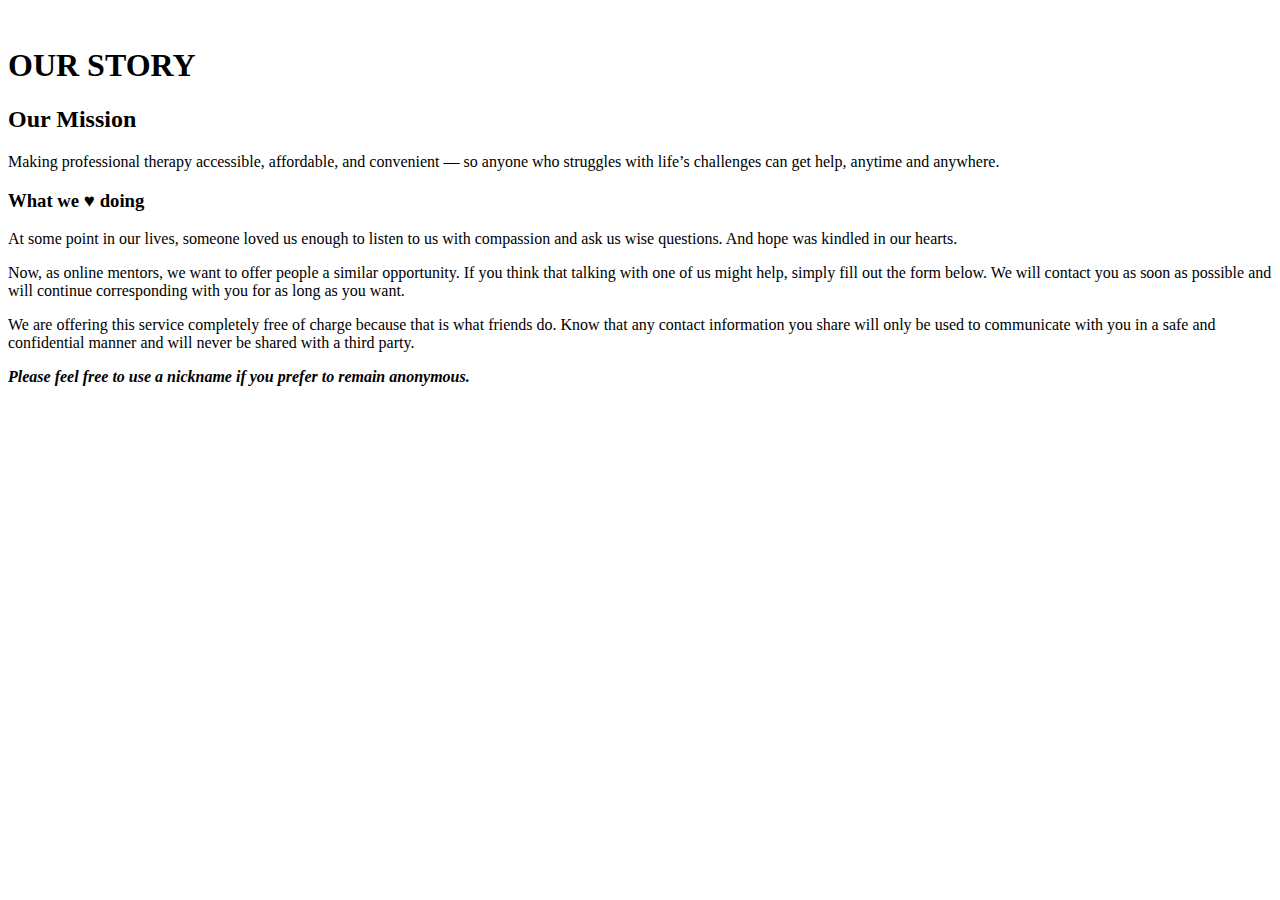
==== about.html @ cb8b3e39 "Add a contact us section with an image" ====
<!DOCTYPE html>
<html lang="en">
<head>
  <meta charset="UTF-8">
  <meta http-equiv="X-UA-Compatible" content="IE=edge">
  <meta name="viewport" content="width=device-width, initial-scale=1.0">
  <title>about_us</title>
  <link rel="stylesheet" href="about.css">
</head>
<body>
  
  <div class="about_us">

    <div class="About">
      <div class="about_img">
        <img src="https://images.pexels.com/photos/4761388/pexels-photo-4761388.jpeg?auto=compress&cs=tinysrgb&dpr=1&w=500" alt="">
        <img src="https://images.pexels.com/photos/5231306/pexels-photo-5231306.jpeg?auto=compress&cs=tinysrgb&dpr=1&w=500" alt="">
        <img src="https://images.pexels.com/photos/9747356/pexels-photo-9747356.png?auto=compress&cs=tinysrgb&dpr=1&w=500" alt="">
        </div>
  
    <div class="about">
  
      <h1>OUR STORY</h1>
      <h2>Our Mission</h2>
      <p>Making professional therapy accessible, affordable, and convenient — so anyone who struggles with life’s challenges can get help, anytime and anywhere.</p>
  
      <h3>What we &hearts; doing</h3>
      <p>At some point in our lives, someone loved us enough to listen to us with compassion and ask us wise questions. And hope was kindled in our hearts.</p>
       <p> Now, as online mentors, we want to offer people a similar opportunity. If you think that talking with one of us might help, simply fill out the form below. We will contact you as soon as possible and will continue corresponding with you for as long as you want.</p> 
       <p> We are offering this service completely free of charge because that is what friends do. Know that any contact information you share will only be used to communicate with you in a safe and confidential manner and will never be shared with a third party.</p>
       <p> <em><strong> Please feel free to use a nickname if you prefer to remain anonymous.</strong></em></p>
      
    </div>
  </div>    

  </div>

</body>
</html>
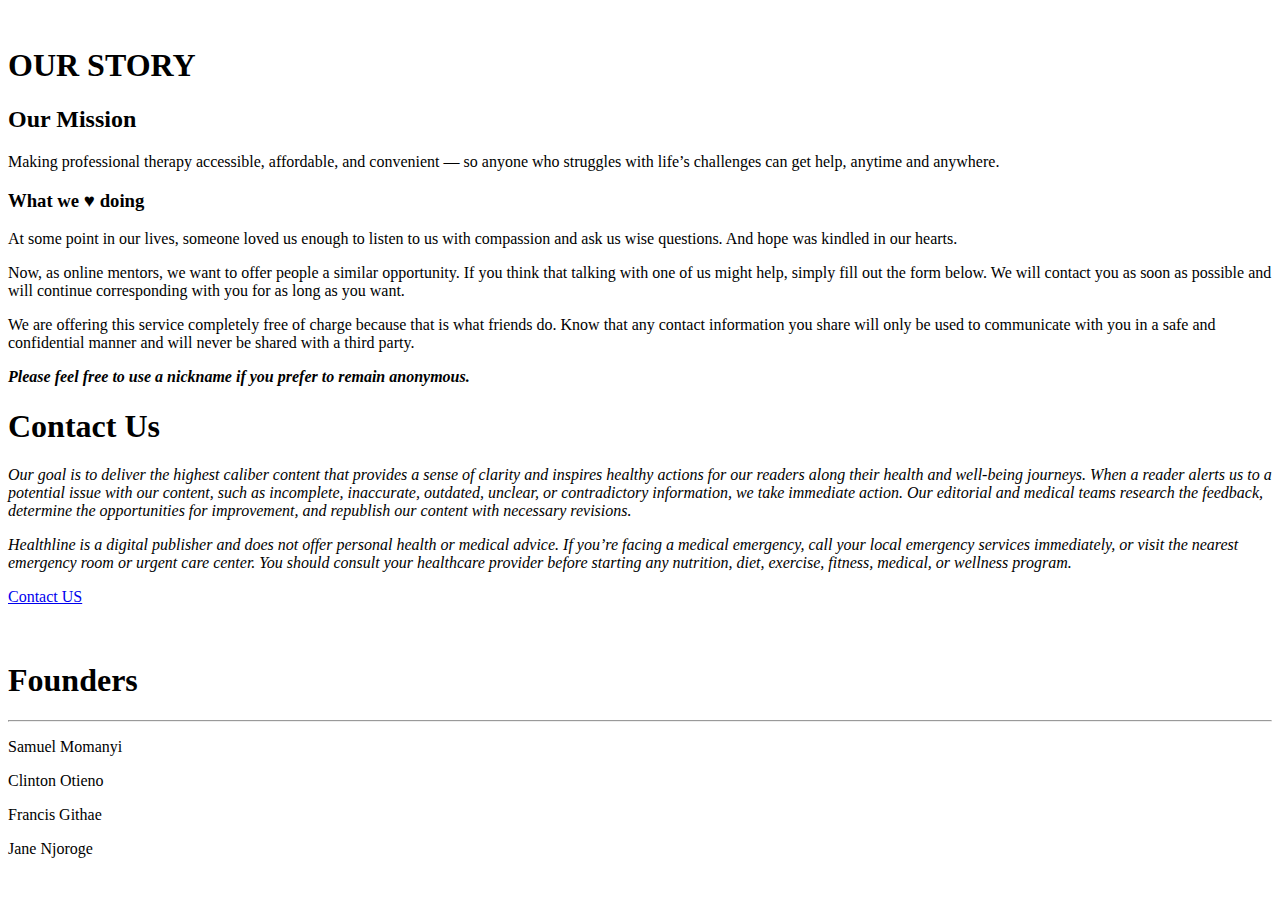
==== commit 9efabe21: "Add a founders section with images" ====
--- a/about.html
+++ b/about.html
@@ -19,7 +19,6 @@
         </div>
   
     <div class="about">
-  
       <h1>OUR STORY</h1>
       <h2>Our Mission</h2>
       <p>Making professional therapy accessible, affordable, and convenient — so anyone who struggles with life’s challenges can get help, anytime and anywhere.</p>
@@ -29,9 +28,32 @@
        <p> Now, as online mentors, we want to offer people a similar opportunity. If you think that talking with one of us might help, simply fill out the form below. We will contact you as soon as possible and will continue corresponding with you for as long as you want.</p> 
        <p> We are offering this service completely free of charge because that is what friends do. Know that any contact information you share will only be used to communicate with you in a safe and confidential manner and will never be shared with a third party.</p>
        <p> <em><strong> Please feel free to use a nickname if you prefer to remain anonymous.</strong></em></p>
-      
+      </div>
+  </div>    
+
+  <div class="Contact">
+
+    <div class="contact">
+      <h1>Contact Us</h1>
+      <p> <em> Our goal is to deliver the highest caliber content that provides a sense of clarity and inspires healthy actions for our readers along their health and well-being journeys. When a reader alerts us to a potential issue with our content, such as incomplete, inaccurate, outdated, unclear, or contradictory information, we take immediate action. Our editorial and medical teams research the feedback, determine the opportunities for improvement, and republish our content with necessary revisions.</em></p>
+        <p> <em>Healthline is a digital publisher and does not offer personal health or medical advice. If you’re facing a medical emergency, call your local emergency services immediately, or visit the nearest emergency room or urgent care center. You should consult your healthcare provider before starting any nutrition, diet, exercise, fitness, medical, or wellness program.</em></p>
+  <p><a href="reachout@gmail.com">Contact US</a></p>
     </div>
-  </div>    
+  
+    <div class="contact_img"><img src="contact.jpeg" alt=""></div>
+  </div>
+  
+<div class="Founders">
+
+    <h1>Founders</h1>
+    <hr>
+    <div class="founders_img">
+<p> <span> Samuel Momanyi</span> <img src="Samuel.jpeg" alt=""></p>
+<p> <span>Clinton Otieno</span> <img src="Clinton.jpeg" alt=""></p>
+<p> <span>Francis Githae</span> <img src="Francis.jpeg" alt=""></p>
+<p> <span>Jane Njoroge</span><img src="Jane.jpeg" alt=""></p>
+</div>
+  </div>
 
   </div>
 
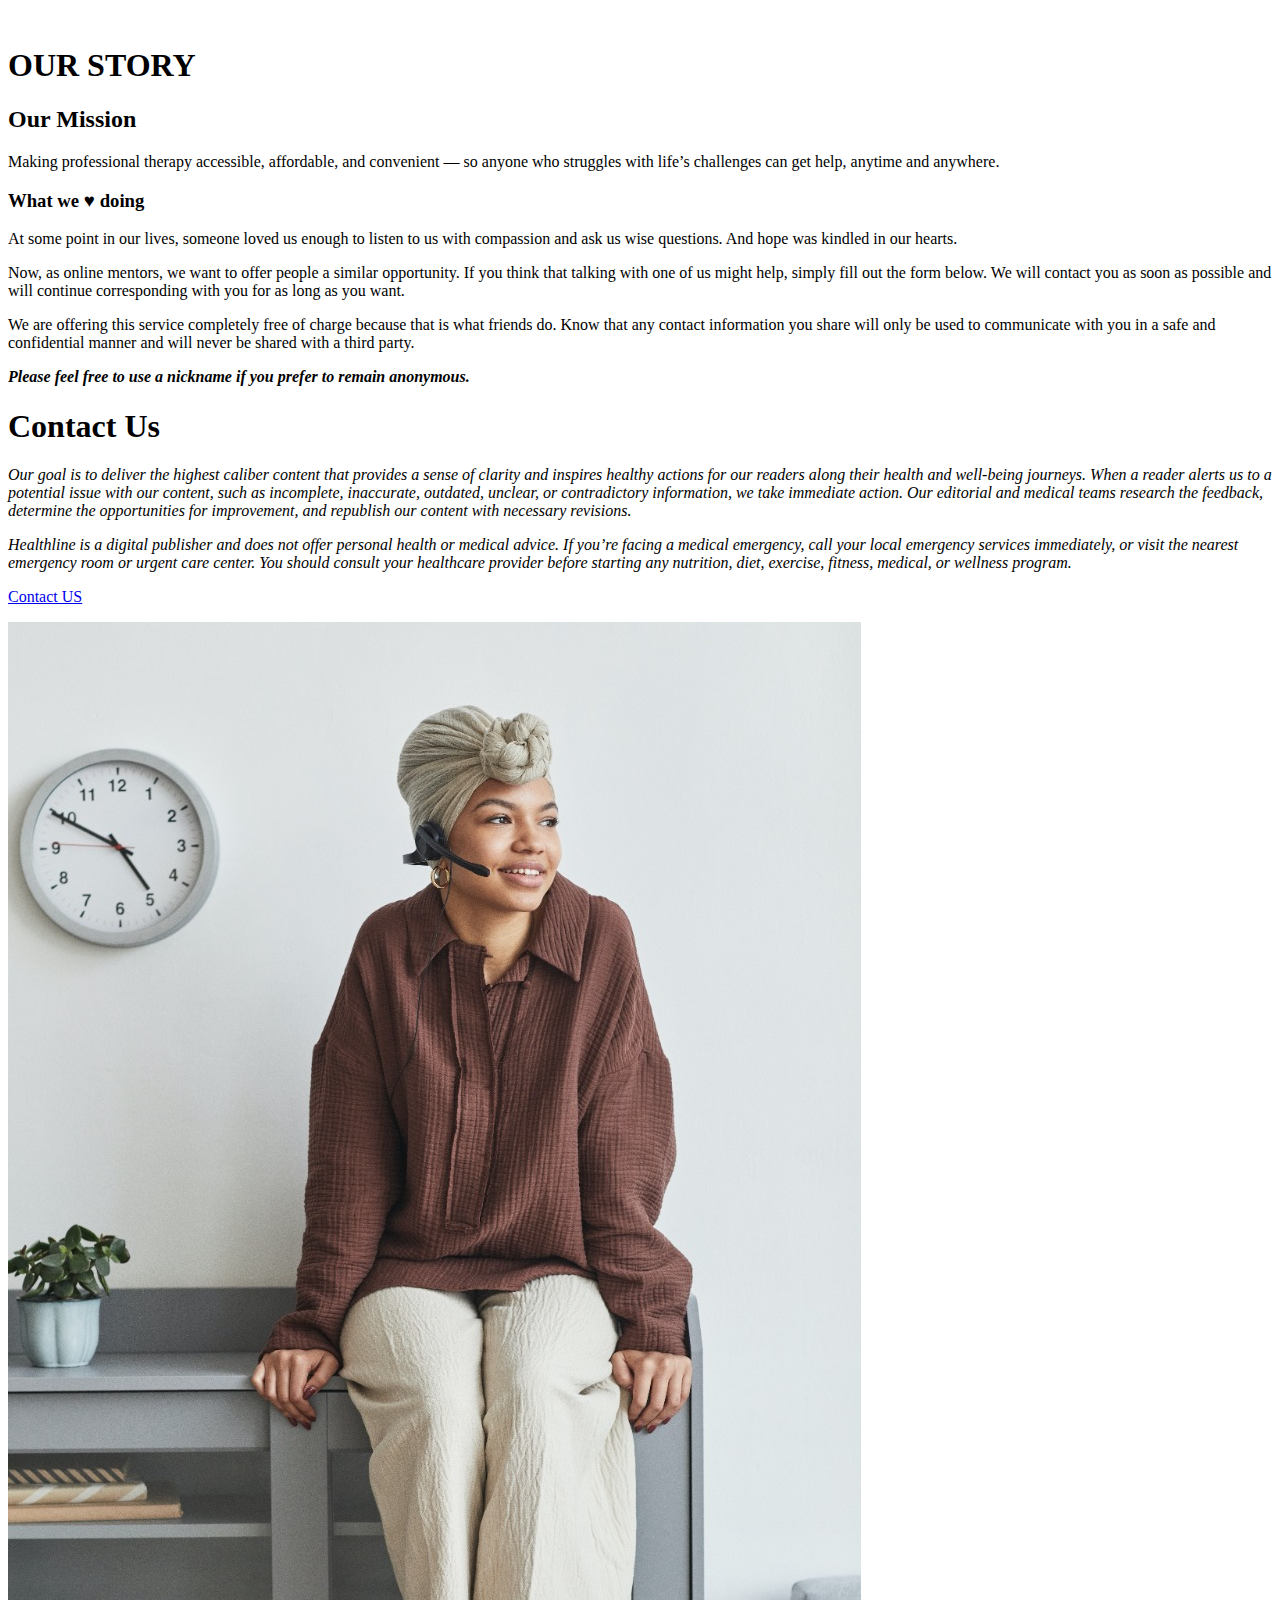
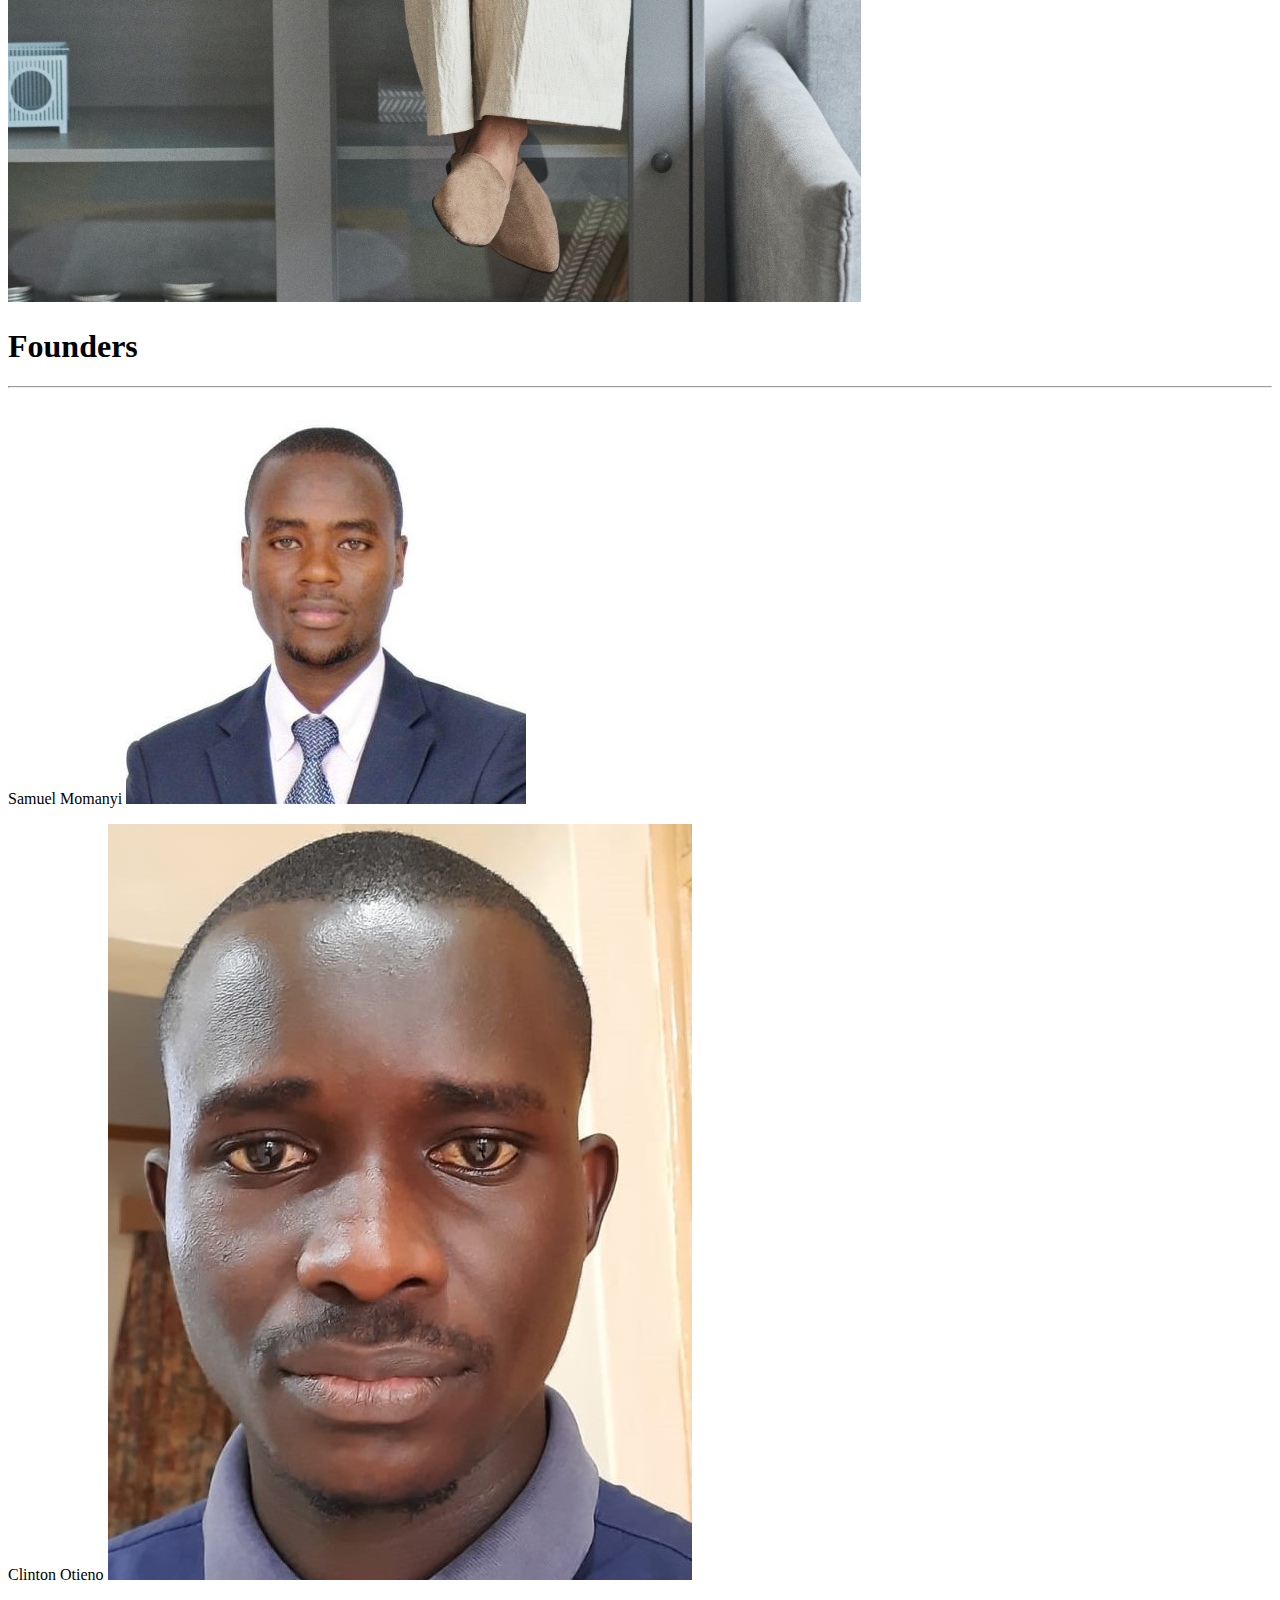
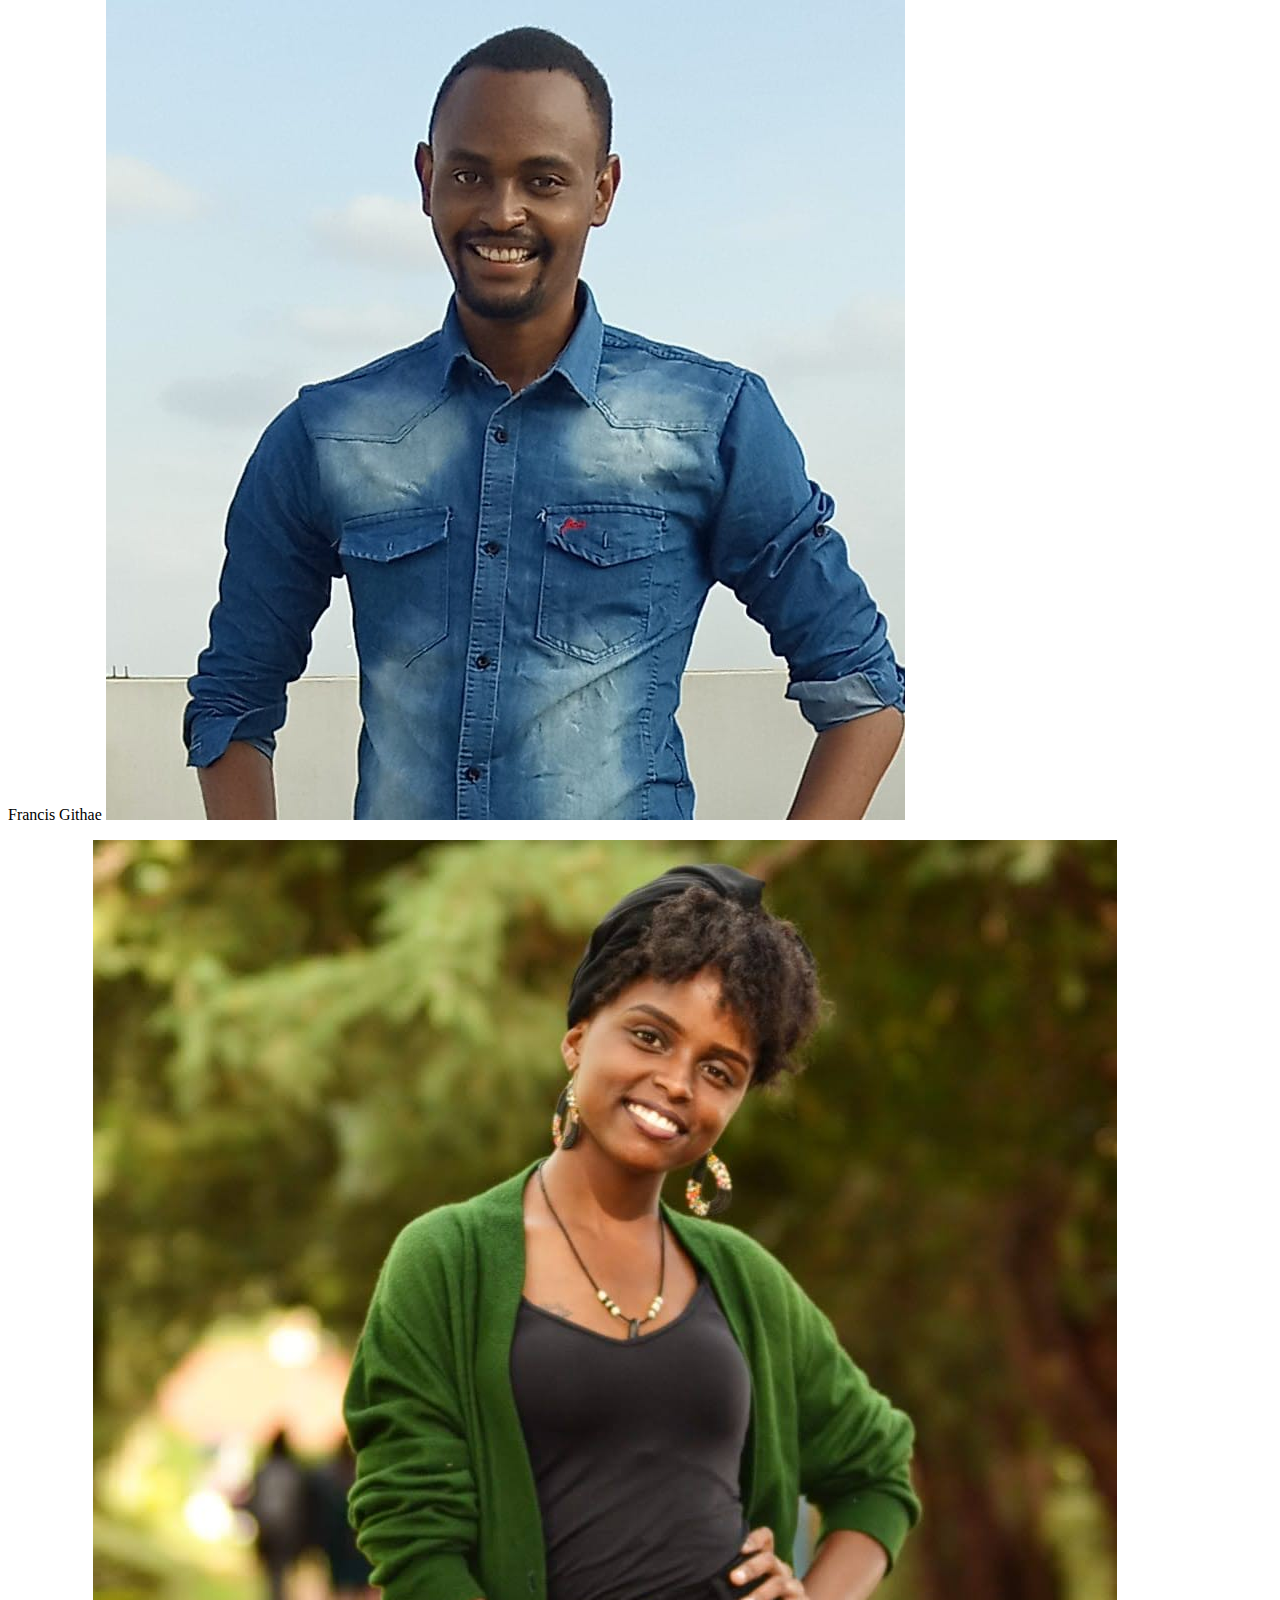
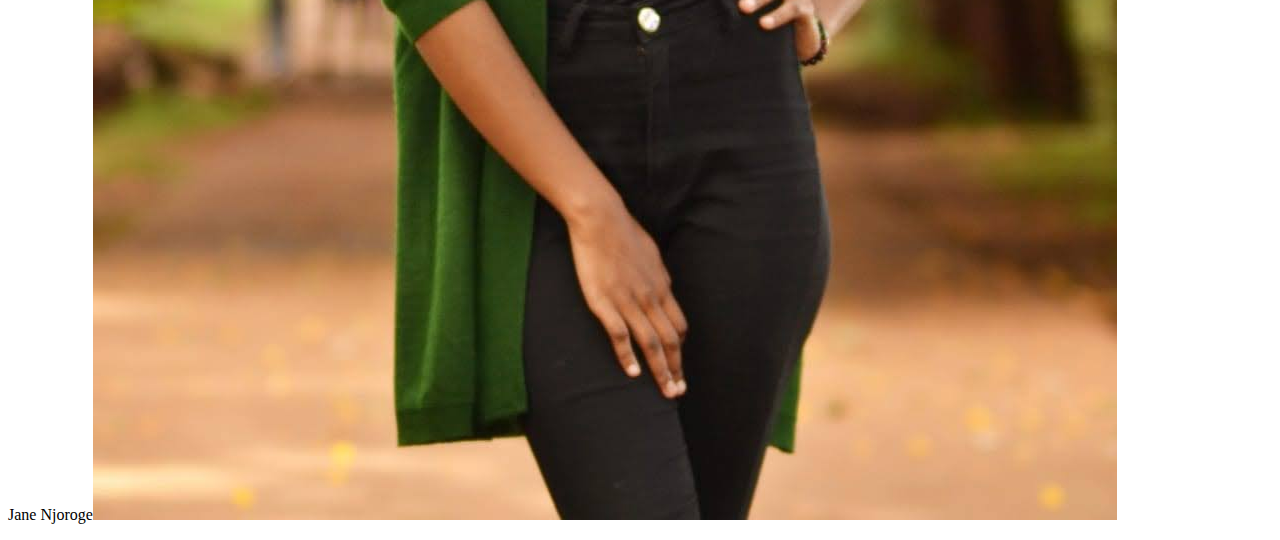
==== commit 3a764072: "Upload images being used" ====
--- a/about.html
+++ b/about.html
@@ -1,61 +1,111 @@
 <!DOCTYPE html>
 <html lang="en">
-<head>
-  <meta charset="UTF-8">
-  <meta http-equiv="X-UA-Compatible" content="IE=edge">
-  <meta name="viewport" content="width=device-width, initial-scale=1.0">
-  <title>about_us</title>
-  <link rel="stylesheet" href="about.css">
-</head>
-<body>
-  
-  <div class="about_us">
+  <head>
+    <meta charset="UTF-8" />
+    <meta http-equiv="X-UA-Compatible" content="IE=edge" />
+    <meta name="viewport" content="width=device-width, initial-scale=1.0" />
+    <title>about_us</title>
+    <link rel="stylesheet" href="about.css" />
+  </head>
+  <body>
+    <!-- About us page begins here -->
+    <div class="about_us">
+      <div class="About">
+        <div class="about_img">
+          <img
+            src="https://images.pexels.com/photos/4761388/pexels-photo-4761388.jpeg?auto=compress&cs=tinysrgb&dpr=1&w=500"
+            alt=""
+          />
+          <img
+            src="https://images.pexels.com/photos/5231306/pexels-photo-5231306.jpeg?auto=compress&cs=tinysrgb&dpr=1&w=500"
+            alt=""
+          />
+          <img
+            src="https://images.pexels.com/photos/9747356/pexels-photo-9747356.png?auto=compress&cs=tinysrgb&dpr=1&w=500"
+            alt=""
+          />
+        </div>
+        <div class="about">
+          <h1>OUR STORY</h1>
+          <h2>Our Mission</h2>
+          <p>
+            Making professional therapy accessible, affordable, and convenient —
+            so anyone who struggles with life’s challenges can get help, anytime
+            and anywhere.
+          </p>
 
-    <div class="About">
-      <div class="about_img">
-        <img src="https://images.pexels.com/photos/4761388/pexels-photo-4761388.jpeg?auto=compress&cs=tinysrgb&dpr=1&w=500" alt="">
-        <img src="https://images.pexels.com/photos/5231306/pexels-photo-5231306.jpeg?auto=compress&cs=tinysrgb&dpr=1&w=500" alt="">
-        <img src="https://images.pexels.com/photos/9747356/pexels-photo-9747356.png?auto=compress&cs=tinysrgb&dpr=1&w=500" alt="">
+          <h3>What we &hearts; doing</h3>
+          <p>
+            At some point in our lives, someone loved us enough to listen to us
+            with compassion and ask us wise questions. And hope was kindled in
+            our hearts.
+          </p>
+          <p>
+            Now, as online mentors, we want to offer people a similar
+            opportunity. If you think that talking with one of us might help,
+            simply fill out the form below. We will contact you as soon as
+            possible and will continue corresponding with you for as long as you
+            want.
+          </p>
+          <p>
+            We are offering this service completely free of charge because that
+            is what friends do. Know that any contact information you share will
+            only be used to communicate with you in a safe and confidential
+            manner and will never be shared with a third party.
+          </p>
+          <p>
+            <em
+              ><strong>
+                Please feel free to use a nickname if you prefer to remain
+                anonymous.</strong
+              ></em
+            >
+          </p>
         </div>
-  
-    <div class="about">
-      <h1>OUR STORY</h1>
-      <h2>Our Mission</h2>
-      <p>Making professional therapy accessible, affordable, and convenient — so anyone who struggles with life’s challenges can get help, anytime and anywhere.</p>
-  
-      <h3>What we &hearts; doing</h3>
-      <p>At some point in our lives, someone loved us enough to listen to us with compassion and ask us wise questions. And hope was kindled in our hearts.</p>
-       <p> Now, as online mentors, we want to offer people a similar opportunity. If you think that talking with one of us might help, simply fill out the form below. We will contact you as soon as possible and will continue corresponding with you for as long as you want.</p> 
-       <p> We are offering this service completely free of charge because that is what friends do. Know that any contact information you share will only be used to communicate with you in a safe and confidential manner and will never be shared with a third party.</p>
-       <p> <em><strong> Please feel free to use a nickname if you prefer to remain anonymous.</strong></em></p>
       </div>
-  </div>    
 
-  <div class="Contact">
+      <div class="Contact">
+        <div class="contact">
+          <h1>Contact Us</h1>
+          <p>
+            <em>
+              Our goal is to deliver the highest caliber content that provides a
+              sense of clarity and inspires healthy actions for our readers
+              along their health and well-being journeys. When a reader alerts
+              us to a potential issue with our content, such as incomplete,
+              inaccurate, outdated, unclear, or contradictory information, we
+              take immediate action. Our editorial and medical teams research
+              the feedback, determine the opportunities for improvement, and
+              republish our content with necessary revisions.</em
+            >
+          </p>
+          <p>
+            <em
+              >Healthline is a digital publisher and does not offer personal
+              health or medical advice. If you’re facing a medical emergency,
+              call your local emergency services immediately, or visit the
+              nearest emergency room or urgent care center. You should consult
+              your healthcare provider before starting any nutrition, diet,
+              exercise, fitness, medical, or wellness program.</em
+            >
+          </p>
+          <p><a href="reachout@gmail.com">Contact US</a></p>
+        </div>
 
-    <div class="contact">
-      <h1>Contact Us</h1>
-      <p> <em> Our goal is to deliver the highest caliber content that provides a sense of clarity and inspires healthy actions for our readers along their health and well-being journeys. When a reader alerts us to a potential issue with our content, such as incomplete, inaccurate, outdated, unclear, or contradictory information, we take immediate action. Our editorial and medical teams research the feedback, determine the opportunities for improvement, and republish our content with necessary revisions.</em></p>
-        <p> <em>Healthline is a digital publisher and does not offer personal health or medical advice. If you’re facing a medical emergency, call your local emergency services immediately, or visit the nearest emergency room or urgent care center. You should consult your healthcare provider before starting any nutrition, diet, exercise, fitness, medical, or wellness program.</em></p>
-  <p><a href="reachout@gmail.com">Contact US</a></p>
+        <div class="contact_img"><img src="contact.jpeg" alt="" /></div>
+      </div>
+
+      <div class="Founders">
+        <h1>Founders</h1>
+        <hr />
+        <div class="founders_img">
+          <p><span> Samuel Momanyi</span> <img src="Samuel.jpeg" alt="" /></p>
+          <p><span>Clinton Otieno</span> <img src="Clinton.jpeg" alt="" /></p>
+          <p><span>Francis Githae</span> <img src="Francis.jpeg" alt="" /></p>
+          <p><span>Jane Njoroge</span><img src="Jane.jpeg" alt="" /></p>
+        </div>
+      </div>
     </div>
-  
-    <div class="contact_img"><img src="contact.jpeg" alt=""></div>
-  </div>
-  
-<div class="Founders">
-
-    <h1>Founders</h1>
-    <hr>
-    <div class="founders_img">
-<p> <span> Samuel Momanyi</span> <img src="Samuel.jpeg" alt=""></p>
-<p> <span>Clinton Otieno</span> <img src="Clinton.jpeg" alt=""></p>
-<p> <span>Francis Githae</span> <img src="Francis.jpeg" alt=""></p>
-<p> <span>Jane Njoroge</span><img src="Jane.jpeg" alt=""></p>
-</div>
-  </div>
-
-  </div>
-
-</body>
-</html>+    <!-- About us page ends here -->
+  </body>
+</html>
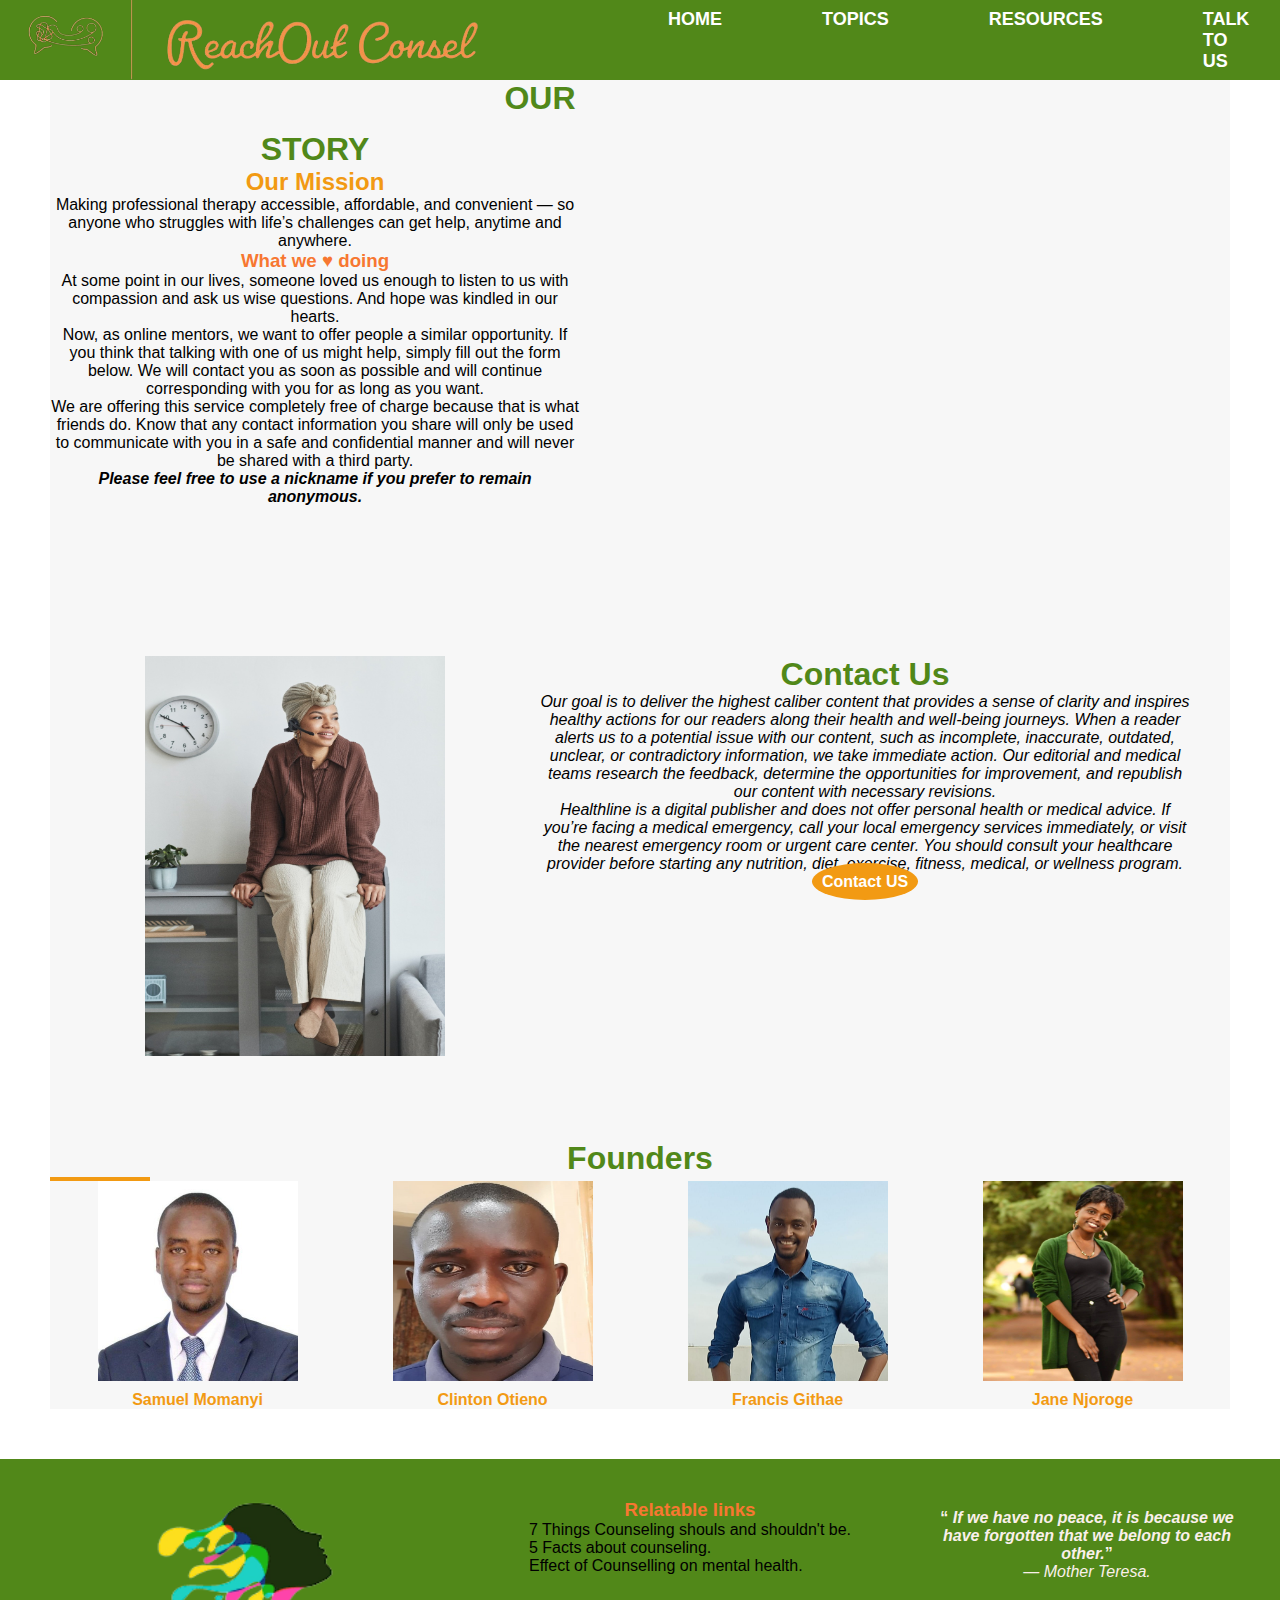
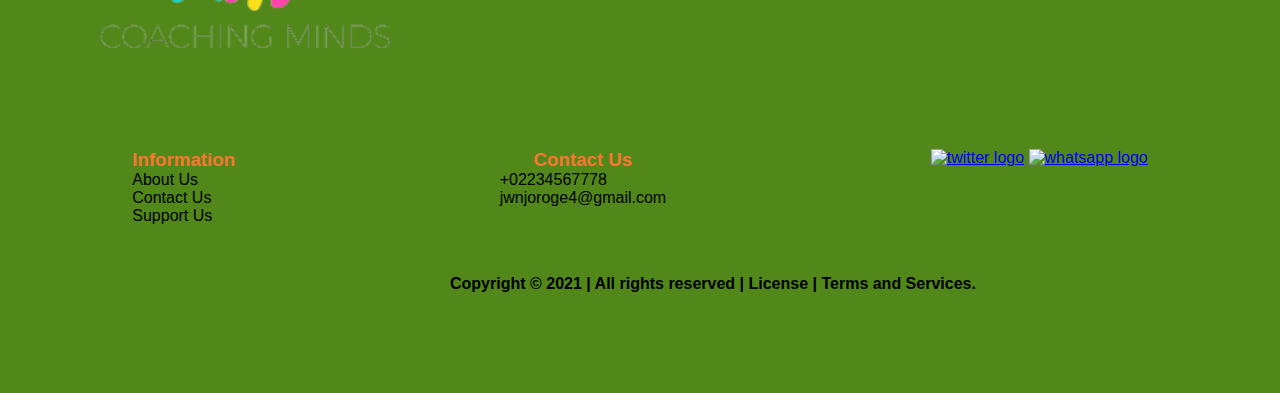
==== commit b218dc77: "add css margin rule on the about us page" ====
--- a/about.html
+++ b/about.html
@@ -6,9 +6,24 @@
     <meta name="viewport" content="width=device-width, initial-scale=1.0" />
     <title>about_us</title>
     <link rel="stylesheet" href="about.css" />
+    <link rel="stylesheet" href="css/styles.css">
   </head>
   <body>
     <!-- About us page begins here -->
+    <nav id="nav">
+      <!-- <h1 id="title">Reachout Consel</h1> -->
+      <h1 id="title"><img class="logo" src="logo_final.png" alt=""></h1>
+      <ul id="menu_links">
+        <li><a href="index.html"> HOME</a></li>
+        <li><a href="content_landing.html"> TOPICS</a></li>
+        <li><a href="videos.html"> RESOURCES</a></li>
+        <li><a href="form.html">  TALK TO US </a></li>
+        <li> <a href="about.html"> ABOUT</a></li>
+      </ul>
+      <a href="javascript:void(0)" onclick="showMenu()"
+        ><img id="menu_icon" src="hamburger_icon.png" alt="menu icon"
+      /></a>
+    </nav>
     <div class="about_us">
       <div class="About">
         <div class="about_img">
@@ -106,6 +121,59 @@
         </div>
       </div>
     </div>
+
     <!-- About us page ends here -->
+    <div class="footer_section">
+      <!-- Grouping for column styling -->
+      <footer>
+  <div class="column">
+  
+    <img id="logo" src="logo.png" alt="Logo">
+  
+   <!-- Adding links to more information on counselling practices -->
+    <div class="links">
+      <h3>Relatable links</h3>
+  <p><a href="https://www.therapybyshannon.com/blog-2/2019/1/14/7-things-counseling-should-and-shouldnt-be" target="blank"> 7 Things Counseling shouls and shouldn't be.</a></p>
+  <p><a href="https://www.google.com/search?sxsrf=AOaemvLb1eh-Wg1YTnO0ukP4k4fwOP0pxA:1633944253437&q=5+facts+about+counseling&sa=X&ved=2ahUKEwiZ3bvWhMLzAhXT8OAKHRNUDLsQ1QJ6BAgtEAE" target="blank">5 Facts about counseling.</a></p>
+  <p><a href="https://medcraveonline.com/JPCPY/the-effect-of-psychological-counseling-on-mental-health.html" target="blank">Effect of Counselling on mental health.</a></p>
+    </div>
+    <!-- Adding quotes -->
+    <div class="Quote">
+  <q> <em> If we have no peace, it is because we have forgotten that we belong to each other.</q><p>― Mother Teresa. </em></p> 
+    </div>
+  
+  </div>
+  
+  
+   <!-- Grouping together for styling -->
+   <div class="column2">
+  
+    <div class="info">
+  <h3>Information</h3>
+  <p><a href="#About Us">About Us</a></p>
+  <p><a href="#Contact Us">Contact Us</a></p>
+  <p> <a href="Support Us"> Support Us</a></p>
+    </div>
+  
+    <div class="contacts">
+  <h3>Contact Us</h3>
+  <p>+02234567778</p>
+  <p><a href="jwnjoroge4@gmail.com">jwnjoroge4@gmail.com</a></p>
+    </div>
+  
+    <div class="socials">
+  <a href="twitter.com"><img src="https://cliply.co/wp-content/uploads/2021/09/CLIPLY_372109260_TWITTER_LOGO_400.gif" alt=" twitter logo"></a>
+  <a href="whatsapp.com"><img src="https://cliply.co/wp-content/uploads/2021/08/372108180_WHATSAPP_ICON_400.gif" alt="whatsapp logo"></a>
+    </div>
+  
+  </div>
+  
+   <!-- Last part of the footer -->
+   <div class="copyrights">
+    <p>Copyright &copy 2021 | All rights reserved | <a href="https://en.wikipedia.org/wiki/Online_counseling">License</a> | <a href="https://www.onlinetherapy.com/terms-and-conditions/">Terms and Services.</a></p>
+      </div>
+    </footer>
+      </div>
   </body>
+  <script src="js/index.js"></script>
 </html>
--- a/about.css
+++ b/about.css
@@ -0,0 +1,93 @@
+/* Styling the about page begins here */
+.about_us{
+  margin-right:50px;
+  margin-left: 50px;
+}
+.about h1, .contact h1, .Founders h1{
+  color: #518819 ;
+}
+.about_us {
+  background-color: #F7F7F7;
+  text-align: center;
+}
+/* Style Founders section */
+.Founders img{
+height: 200px;
+width: 200px;
+
+}
+
+.founders_img {
+  display: flex;
+  clear: both;
+  justify-content: space-around;
+
+}
+.founders_img p{
+  display: flex;
+  flex-direction: column-reverse;
+
+}
+/* Styling about section */
+.about {
+  width: 600px;
+}
+.about_img {
+float: right;
+margin-top: 10px;
+background-image: url(https://images.pexels.com/photos/168453/pexels-photo-168453.jpeg?auto=compress&cs=tinysrgb&dpr=1&w=500);
+height: 400px;
+width: 650px;
+}
+.about_img img {
+  height: 250px;
+  position: relative;
+}
+.about_img img:nth-child(2){
+  top: 100px;
+}
+.about_img img:last-child{
+  top: 150px;
+}
+.about h2, h3 {
+  color: #F29A13 ;
+}
+/* Styling the contact section */
+.contact {
+  width: 650px;
+  float: right;
+  margin-right: 40px;
+}
+.contact a {
+  background-color: #F29A13;
+  padding: 10px;
+  border-radius: 100%;
+  color: white;
+  font-weight: bolder;
+  text-decoration: none;
+}
+a:hover {
+color: #518819;
+}
+.contact_img img{
+  height: 400px;
+width: 300px;
+ /* Adding styles to different sections */
+}
+hr {
+  width: 100px;
+  height: 4px;
+  background-color: #F29A13;
+  border: none;
+}
+.Contact {
+  margin-top: 150px;
+}
+.Founders {
+  margin-top: 80px;
+}
+span{
+  font-weight: bolder;
+  margin-top: 10px;
+  color: #F29A13;
+}--- a/css/styles.css
+++ b/css/styles.css
@@ -0,0 +1,350 @@
+
+/* Stories,features and video*/
+.educational_videos_section{
+    
+    background-color: #f7f7f7;
+}
+.col-sm-6{
+background-color: #518819;
+padding: 20PX;
+margin: auto;
+}
+
+.row{
+    background-color:#f7f7f7;
+}
+
+h3{
+ align-items: center;
+ color: #f77731;
+  text-align: center;
+}
+
+
+/* CSS FOR CATEGORIES SECTION ADDED BY SAM */
+.booking {
+    display: flex;
+    background-color: #F7F7F7;
+    height: fit-content;
+    padding: 10px;
+    
+}
+.personal-struggles {
+    float: left;
+    width: 100%;
+    margin-left: 300px;
+    padding-right: 00px;
+}
+.situations {
+    float: right;
+    width: 100%;
+}
+
+
+.booking {
+    padding-left: 100px;
+}
+
+.booking-item {
+    
+    background-color: white;
+    padding: 5px;
+}
+
+.booking-item-row {
+    position: relative;
+    justify-content: space-between;
+    margin-bottom: 10px;
+}
+
+.booking-one {
+    
+    width: 350px;
+    height: 400px;
+    background-color: #518819;
+    border-radius: 50px 50px 50px 50px;
+}
+.booking-one h4 {
+    font-weight: 5rem;
+    margin-top: 20px;
+    padding: 10px;
+    margin-left: 80px;
+    color: #F29F05;
+}
+.booking-one p {
+    margin-top: 0px;
+    padding: 00px;
+    
+    
+}
+
+.booking-descr {
+    position: relative;
+    justify-content: space-between;
+}
+
+.booking-descr img {
+    margin-left: 0px;
+    width: 350px;
+    height: auto;
+    border-radius: 15px 15px 15px 15px;
+}
+.booking-descr p {
+    font-size: 1.15rem;
+    text-align: center;
+}
+#init-btn {
+    background-color: #F29F05;
+    padding: 10px 30px;
+    border: none;
+    outline: none;
+    border-radius: 40px;
+    margin-left: 95px;
+    margin-bottom: 15px;
+}
+/* END OF CSS FOR CATEGORIES SECTION  */
+
+/* This file contains css rules for the website */
+
+
+/* Css rules for the footer begin here */
+
+.column, .column2{
+  display: flex;
+  justify-content: space-around;
+  margin-top: 50px;
+}
+#logo {
+  width: 400px;
+}
+.links {
+  margin-top: 40px;
+}
+.Quote {
+  width: 300px;
+  text-align: center;
+  margin-top: 50px;
+  color: #faf0ea;
+}
+.links h3, .info h3, .contacts h3 {
+  color:  #F77731;
+}
+.links a:hover, .info a:hover, .contacts a:hover, .copyrights a:hover {
+  color:  #F77731;
+}
+.links a, .info a, .contacts a, .copyrights a {
+color:  black;
+text-decoration: none;
+}
+.socials img {
+  height: 50px;
+}
+.copyrights p {
+margin-left: 450px;
+font-weight: bolder;
+}
+.copyrights{
+  padding-top: 50px;
+  padding-bottom: 100px;
+}
+.Quote q{
+font-weight: bolder;
+}
+footer {
+  background-color: #518819;
+}
+
+/* Css rules for footer end here */
+
+/* css rules for the banner section */
+/* Remove default margins */
+* {
+  margin: 0;
+  font-family: -apple-system, BlinkMacSystemFont, 'Segoe UI', Roboto, Oxygen, Ubuntu, Cantarell, 'Open Sans', 'Helvetica Neue', sans-serif;
+  
+}
+body{
+  overflow-x: hidden;
+}
+html {
+  padding-top: 0px;
+}
+/* css rules for the banner section */
+.banner_section {
+  background-image: url("../depression.jpg");
+  background-size: cover;
+  background-position: right;
+  height: 100vh;
+  width: 100%;
+}
+/* css rules for the navigation bar */
+nav {
+  height: 80px;
+  background-color: #518819;
+}
+/* hide the hamburger menu icon on large display */
+#menu_icon {
+  display: none;
+}
+
+/* Display navbar items horizontally and center them */
+nav ul {
+  display: flex;
+  list-style: none;
+  position: relative;
+  top: 50%;
+  left: 10%;
+  transform: translate(0%, -50%);
+}
+#menu_links{
+  
+  display: flex;
+}
+/* add padding between the nav items */
+nav ul li {
+  padding-right: 100px;
+  color: white;
+  font-weight: 700;
+  font-size: 18px;
+}
+nav ul li a{
+text-decoration: none;
+color:#FFFFFF;
+
+}
+
+nav ul li a:hover{
+   
+  
+  color:#F29A13;
+  
+  }
+
+/* Add css rule for sticky header */
+
+.sticky {
+  position: fixed;
+  top: 0px;
+  opacity: 0.5;
+  width: 100%;
+  z-index: 5;
+}
+
+/* .sticky:after {
+  padding-top: 100px;
+} */
+
+/* Site title */
+nav #title {
+  float: left;
+  position: relative;
+  top: 50%;
+  transform: translate(0, -50%);
+  font-size: 36px;
+  padding-left: 0px;
+}
+.introduction{
+
+  width:600px;
+  color:white;
+  background-color:#F29A13;
+  float:right;
+  position: relative;
+  top:50%;
+  right:10%;
+  height:450px;
+  transform: translate(0%,-50%);
+  overflow:hidden;
+}
+.introduction #heading{
+  text-align: center;
+  margin-top: 40%;
+  transform: translate(0%,-50%);
+  padding-left:10px;
+  padding-right: 10px;
+  font-size:32px;
+  font-weight: 700;
+}
+
+.logo{
+  width:500px;
+  height: 60%;
+}
+
+@media only screen and (max-width: 400px) {
+  /* Adjust the position of the banner image for mobile view. */
+  .banner_section {
+    background-position: bottom;
+    height: 300px;
+  }
+  /* Hide menu items on the mobile view */
+  #menu_links {
+    /* display: none; */
+    display: none;
+    position: absolute;
+    margin-top: 0px;
+    top:0px;
+    left: -120px;
+    background-color:#F7F7F7;
+    padding-top: 20px;
+    width: 300px;
+    height:100vh;
+    transform: translate(0,0);
+    border:0;
+    z-index: 3;
+    
+  }
+  #menu_links li{
+    color:black;
+    font-size: 24px;
+    padding-bottom: 18px;
+  }
+  nav ul li a:hover{
+   
+    color:#518819;
+    
+    }
+  /* Display hamburger menu icon on mobile view. */
+  #menu_icon {
+    display: block;
+    width: 48px;
+    float: right;
+    margin-right: 16px;
+    position: relative;
+    top: 50%;
+    transform: translate(0, -50%);
+  }
+  /* Adjust the site title font for mobile view. */
+  nav #title {
+    font-size: 24px;
+  }
+  .introduction{
+
+    width:fit-content;
+    color:white;
+    background-color:#F29A13;
+    position: relative;
+    top:455px;
+    right:0%;
+    height:fit-content; 
+    transform: translate(0%,-50%);
+    margin-top: 0px;
+  }
+  .introduction #heading{
+    text-align: center;
+    margin-top: 40%;
+    transform: translate(0%,-50%);
+    padding-left:10px;
+    padding-right: 10px;
+    font-size:18px;
+    font-weight: 500;
+    height: fit-content;
+  }
+  .logo{
+    width:200px;
+    height: 60%;
+  }
+}
+
+/* css rules for the banner section */
+
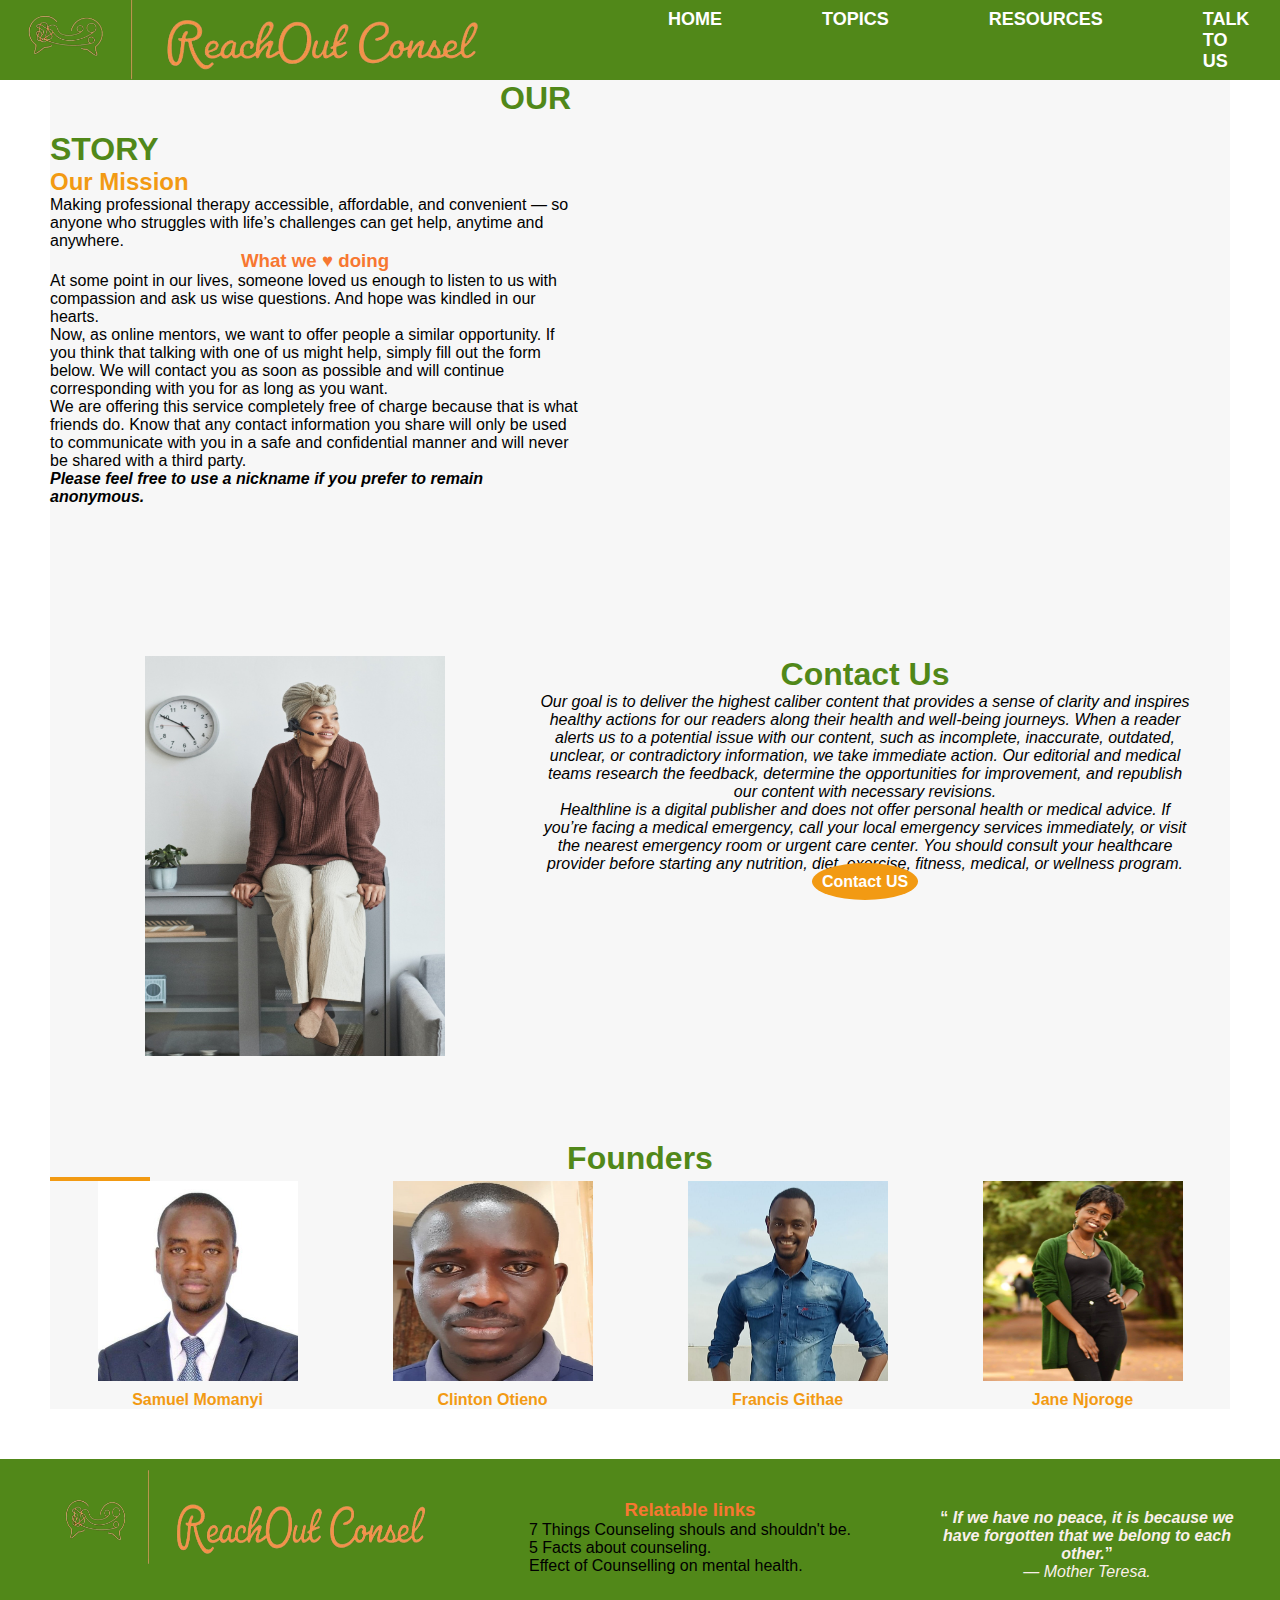
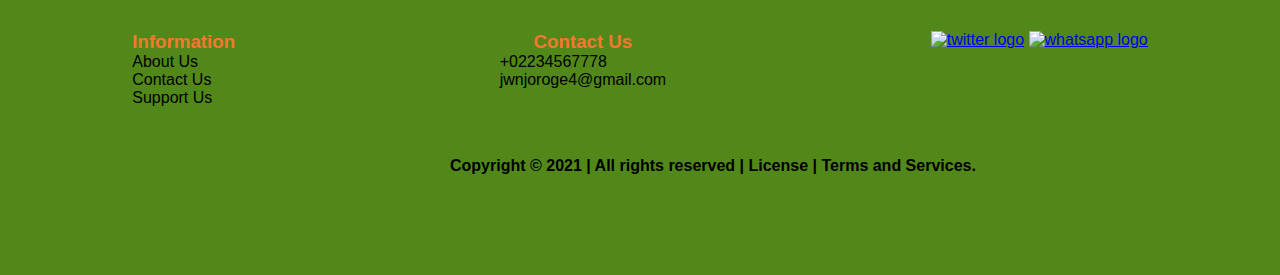
==== commit b709f166: "update image links" ====
--- a/about.html
+++ b/about.html
@@ -5,14 +5,14 @@
     <meta http-equiv="X-UA-Compatible" content="IE=edge" />
     <meta name="viewport" content="width=device-width, initial-scale=1.0" />
     <title>about_us</title>
-    <link rel="stylesheet" href="about.css" />
+    <link rel="stylesheet" href="css/about.css" />
     <link rel="stylesheet" href="css/styles.css">
   </head>
   <body>
     <!-- About us page begins here -->
     <nav id="nav">
       <!-- <h1 id="title">Reachout Consel</h1> -->
-      <h1 id="title"><img class="logo" src="logo_final.png" alt=""></h1>
+      <h1 id="title"><img class="logo" src="img/logo_final.png" alt=""></h1>
       <ul id="menu_links">
         <li><a href="index.html"> HOME</a></li>
         <li><a href="content_landing.html"> TOPICS</a></li>
@@ -21,7 +21,7 @@
         <li> <a href="about.html"> ABOUT</a></li>
       </ul>
       <a href="javascript:void(0)" onclick="showMenu()"
-        ><img id="menu_icon" src="hamburger_icon.png" alt="menu icon"
+        ><img id="menu_icon" src="img/hamburger_icon.png" alt="menu icon"
       /></a>
     </nav>
     <div class="about_us">
@@ -107,17 +107,17 @@
           <p><a href="reachout@gmail.com">Contact US</a></p>
         </div>
 
-        <div class="contact_img"><img src="contact.jpeg" alt="" /></div>
+        <div class="contact_img"><img src="img/contact.jpeg" alt="" /></div>
       </div>
 
       <div class="Founders">
         <h1>Founders</h1>
         <hr />
         <div class="founders_img">
-          <p><span> Samuel Momanyi</span> <img src="Samuel.jpeg" alt="" /></p>
-          <p><span>Clinton Otieno</span> <img src="Clinton.jpeg" alt="" /></p>
-          <p><span>Francis Githae</span> <img src="Francis.jpeg" alt="" /></p>
-          <p><span>Jane Njoroge</span><img src="Jane.jpeg" alt="" /></p>
+          <p><span> Samuel Momanyi</span> <img src="img/Samuel.jpeg" alt="" /></p>
+          <p><span>Clinton Otieno</span> <img src="img/Clinton.jpeg" alt="" /></p>
+          <p><span>Francis Githae</span> <img src="img/Francis.jpeg" alt="" /></p>
+          <p><span>Jane Njoroge</span><img src="img/Jane.jpeg" alt="" /></p>
         </div>
       </div>
     </div>
@@ -128,7 +128,7 @@
       <footer>
   <div class="column">
   
-    <img id="logo" src="logo.png" alt="Logo">
+    <img id="logo" src="img/logo_final.png" alt="Logo">
   
    <!-- Adding links to more information on counselling practices -->
     <div class="links">
--- a/css/about.css
+++ b/css/about.css
@@ -0,0 +1,96 @@
+/* Styling the about page begins here */
+.about_us{
+  margin-right:50px;
+  margin-left: 50px;
+}
+.about h1, .contact h1, .Founders h1{
+  color: #518819 ;
+}
+.about_us {
+  background-color: #F7F7F7;
+  text-align: center;
+}
+/* Style Founders section */
+.Founders img{
+height: 200px;
+width: 200px;
+
+}
+
+.founders_img {
+  display: flex;
+  clear: both;
+  justify-content: space-around;
+
+}
+.founders_img p{
+  display: flex;
+  flex-direction: column-reverse;
+
+}
+/* Styling about section */
+.about {
+  width: 600px;
+}
+.about {
+  text-align: left;
+}
+.about_img {
+float: right;
+margin-top: 10px;
+background-image: url(https://images.pexels.com/photos/168453/pexels-photo-168453.jpeg?auto=compress&cs=tinysrgb&dpr=1&w=500);
+height: 400px;
+width: 650px;
+}
+.about_img img {
+  height: 250px;
+  position: relative;
+}
+.about_img img:nth-child(2){
+  top: 100px;
+}
+.about_img img:last-child{
+  top: 150px;
+}
+.about h2, h3 {
+  color: #F29A13 ;
+}
+/* Styling the contact section */
+.contact {
+  width: 650px;
+  float: right;
+  margin-right: 40px;
+}
+.contact a {
+  background-color: #F29A13;
+  padding: 10px;
+  border-radius: 100%;
+  color: white;
+  font-weight: bolder;
+  text-decoration: none;
+}
+a:hover {
+color: #518819;
+}
+.contact_img img{
+  height: 400px;
+width: 300px;
+ /* Adding styles to different sections */
+}
+hr {
+  width: 100px;
+  height: 4px;
+  background-color: #F29A13;
+  border: none;
+}
+.Contact {
+  margin-top: 150px;
+}
+.Founders {
+  margin-top: 80px;
+}
+span{
+  font-weight: bolder;
+  margin-top: 10px;
+  color: #F29A13;
+}--- a/css/styles.css
+++ b/css/styles.css
@@ -22,7 +22,8 @@
 
 
 /* CSS FOR CATEGORIES SECTION ADDED BY SAM */
-.booking {
+
+/* .booking {
     display: flex;
     background-color: #F7F7F7;
     height: fit-content;
@@ -101,7 +102,7 @@
     border-radius: 40px;
     margin-left: 95px;
     margin-bottom: 15px;
-}
+} */
 /* END OF CSS FOR CATEGORIES SECTION  */
 
 /* This file contains css rules for the website */
@@ -171,10 +172,10 @@
 }
 /* css rules for the banner section */
 .banner_section {
-  background-image: url("../depression.jpg");
+  background-image: url("../img/depression.jpg");
   background-size: cover;
   background-position: right;
-  height: 100vh;
+  height: 75vh;
   width: 100%;
 }
 /* css rules for the navigation bar */
@@ -329,6 +330,7 @@
     height:fit-content; 
     transform: translate(0%,-50%);
     margin-top: 0px;
+    
   }
   .introduction #heading{
     text-align: center;
@@ -348,3 +350,68 @@
 
 /* css rules for the banner section */
 
+/* START OF CSS FOR NEW FEATURES SECTION  */
+.booking {
+  background-color: #F7F7F7;
+  padding: 0px 60px;
+  
+}
+.booking h1 {
+  text-align: center;
+  font-size: 35px;
+  text-decoration: wavy;
+}
+
+.booking-item-row {
+  display: flex;
+  flex-wrap: wrap;
+  position: relative;
+  justify-content: space-between;
+  margin-bottom: 40px; 
+}
+                      
+
+.booking-one p {
+  margin-top: 0px;
+  padding: 00px;  
+}
+
+.booking-descr {
+  position: relative;
+  justify-content: space-between;
+  border-radius: 25px 25px 25px 25px;
+  background-color: #518819;
+  height: 450px;
+  width: 450px;
+}
+.booking-descr h4 {
+  text-align: center;
+  font-size: 30px;
+  font-weight: bolder;
+  font-style: oblique;
+  margin-top: 20px; 
+  color: #F29F05;
+}
+
+.booking-descr img {
+  margin-left: 0px;
+  width: 450px;
+  height: 220px;
+}
+.booking-descr p {
+  font-size: 1.15rem;
+  text-align: center;
+}
+#init-btn {
+  background-color: #F29F05;
+  padding: 10px 30px;
+  border: none;
+  outline: none;
+  border-radius: 40px;
+  margin-left: 150px;
+  margin-bottom: 15px;
+  font-weight: bold;
+  
+}
+/* END OF NEW CSS FOR NEW FEATURES SECTION  */
+/* css for video section title */
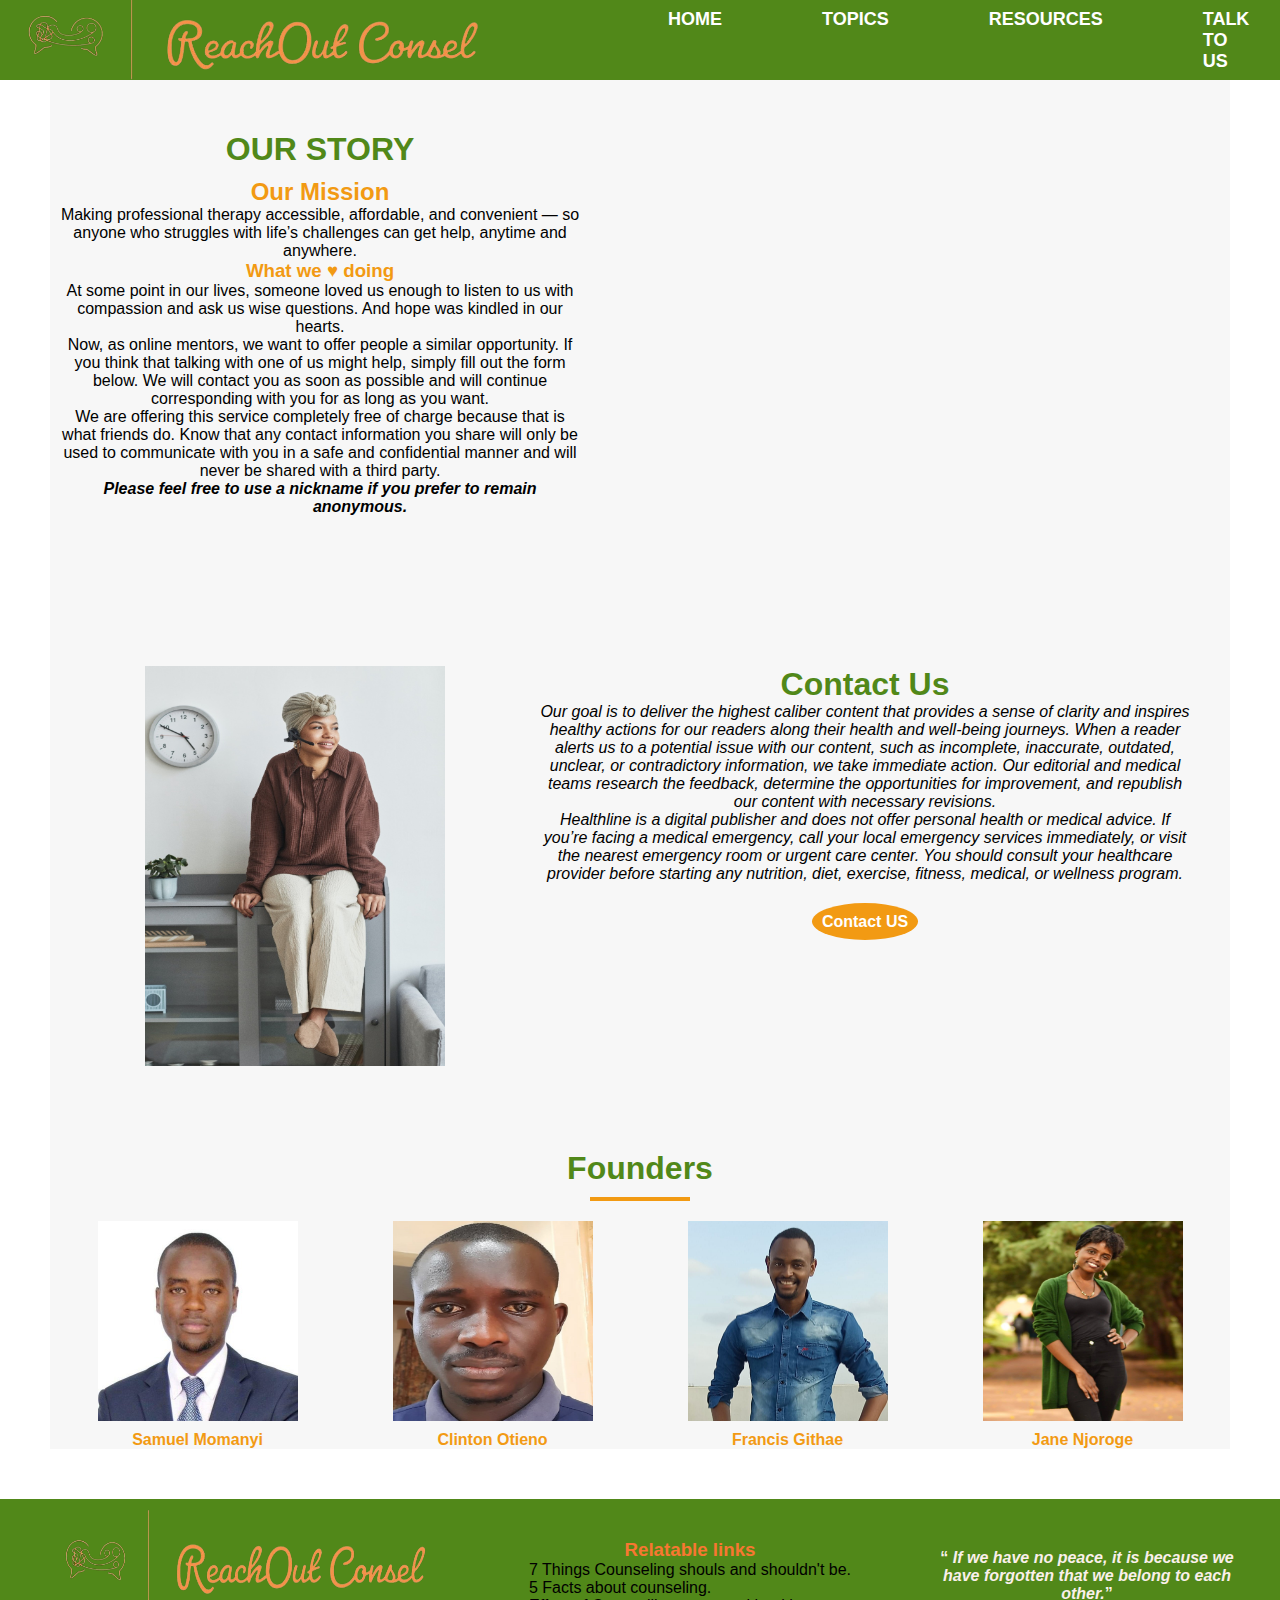
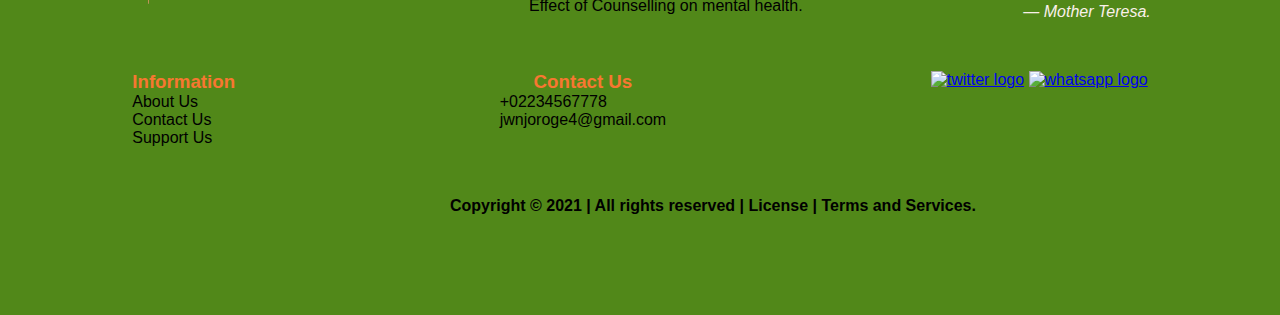
==== commit 7f669da4: "update css rules for the about page" ====
--- a/about.html
+++ b/about.html
@@ -5,8 +5,9 @@
     <meta http-equiv="X-UA-Compatible" content="IE=edge" />
     <meta name="viewport" content="width=device-width, initial-scale=1.0" />
     <title>about_us</title>
+    <link rel="stylesheet" href="css/styles.css">
     <link rel="stylesheet" href="css/about.css" />
-    <link rel="stylesheet" href="css/styles.css">
+    
   </head>
   <body>
     <!-- About us page begins here -->
@@ -41,7 +42,7 @@
           />
         </div>
         <div class="about">
-          <h1>OUR STORY</h1>
+          <h1 id="our_story">OUR STORY</h1>
           <h2>Our Mission</h2>
           <p>
             Making professional therapy accessible, affordable, and convenient —
@@ -104,7 +105,7 @@
               exercise, fitness, medical, or wellness program.</em
             >
           </p>
-          <p><a href="reachout@gmail.com">Contact US</a></p>
+          <p><a href="https://mail.google.com/mail/?view=cm&fs=1&to=reachoutconsel@gmail.com">Contact US</a></p>
         </div>
 
         <div class="contact_img"><img src="img/contact.jpeg" alt="" /></div>
--- a/css/about.css
+++ b/css/about.css
@@ -5,6 +5,11 @@
 }
 .about h1, .contact h1, .Founders h1{
   color: #518819 ;
+  
+}
+.about #our_story{
+  clear:left;
+  margin-bottom: 10px;
 }
 .about_us {
   background-color: #F7F7F7;
@@ -31,10 +36,12 @@
 /* Styling about section */
 .about {
   width: 600px;
+  padding-left: 10px;
 }
 .about {
-  text-align: left;
+  text-align: center;
 }
+
 .about_img {
 float: right;
 margin-top: 10px;
@@ -60,14 +67,19 @@
   width: 650px;
   float: right;
   margin-right: 40px;
+  
 }
-.contact a {
+.contact p a {
   background-color: #F29A13;
   padding: 10px;
   border-radius: 100%;
   color: white;
   font-weight: bolder;
   text-decoration: none;
+  margin-top:20px;
+  position: relative;
+  top:30px;
+  
 }
 a:hover {
 color: #518819;
@@ -82,6 +94,9 @@
   height: 4px;
   background-color: #F29A13;
   border: none;
+  margin:0 auto;
+  margin-top: 10px;
+  margin-bottom: 20px;
 }
 .Contact {
   margin-top: 150px;
